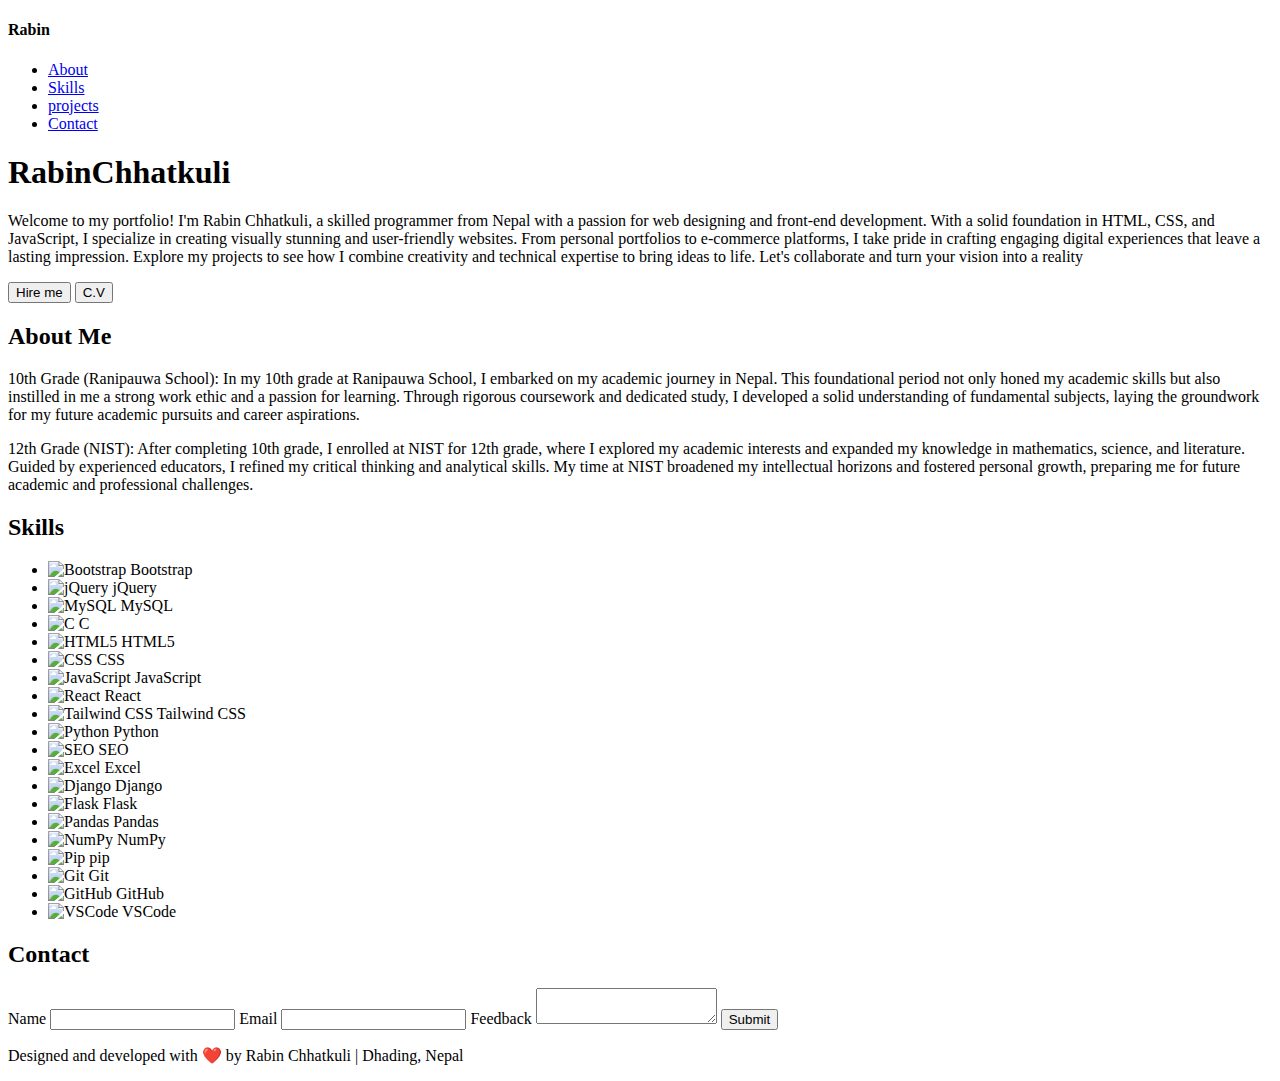
==== templates/index.html @ 6b6d9998 "Initial commits" ====
<!DOCTYPE html>
<html lang="en">

<head>
    <meta charset="UTF-8">
    <meta name="viewport" content="width=device-width, initial-scale=1.0">
    <title>Rabin Chhatkuli - Programmer</title>
    <link rel="stylesheet" href="{{ url_for('static', filename='style.css') }}">

</head>

<body>
    <header>
        <h4>Rabin</h4>
        <nav>
            <ul>
                <li><a href="#about">About</a></li>
                <li><a href="#skills">Skills</a></li>
                <li><a href="#projects">projects</a></li>
                <li><a href="#contact">Contact</a></li>
            </ul>
        </nav>
    </header>

    <section id="hero">
        <div class="content">
            <h1>Rabin<span>Chhatkuli</span></h1>
            <p>Welcome to my portfolio! I'm Rabin Chhatkuli, a skilled programmer from Nepal with a passion for web designing and front-end development. With a solid foundation in HTML, CSS, and JavaScript, I specialize in creating visually stunning and user-friendly websites. From personal portfolios to e-commerce platforms, I take pride in crafting engaging digital experiences that leave a lasting impression. Explore my projects to see how I combine creativity and technical expertise to bring ideas to life. Let's collaborate and turn your vision into a reality</p>
            <div class="buttons">
                <button>Hire me</button>
                <button>C.V</button>
            </div>
        </div>
    </section>

    <section id="about">
        <div class="content">
            <h2>About Me</h2>
            <div class="schools">
                <div class="school">
                    <p>
                        10th Grade (Ranipauwa School):
                        In my 10th grade at Ranipauwa School, I embarked on my academic journey in Nepal. This foundational period not only honed my academic skills but also instilled in me a strong work ethic and a passion for learning. Through rigorous coursework and dedicated study, I developed a solid understanding of fundamental subjects, laying the groundwork for my future academic pursuits and career aspirations.
                    </p>
                </div>
                <div class="school">
                    <p>
                        12th Grade (NIST):
                        After completing 10th grade, I enrolled at NIST for 12th grade, where I explored my academic interests and expanded my knowledge in mathematics, science, and literature. Guided by experienced educators, I refined my critical thinking and analytical skills. My time at NIST broadened my intellectual horizons and fostered personal growth, preparing me for future academic and professional challenges.
                    </p>
                </div>
            </div>
        </div>
    </section>

    <section id="skills">
        <div class="content">
            <h2>Skills</h2>
            <ul class="skills-list">
                <li>
                    <img src="https://skillicons.dev/icons?i=bootstrap" width="48" height="48" alt="Bootstrap" />
                    <span>Bootstrap</span>
                </li>
                <li>
                    <img src="https://skillicons.dev/icons?i=jquery" width="48" height="48" alt="jQuery" />
                    <span>jQuery</span>
                </li>
                <li>
                    <img src="https://techstack-generator.vercel.app/mysql-icon.svg" width="65" height="65" alt="MySQL" />
                    <span>MySQL</span>
                </li>
                <li>
                    <img src="https://cdn.iconscout.com/icon/free/png-512/free-c-58-1175247.png?f=webp&w=256" width="65" height="65" alt="C" />
                    <span>C</span>
                </li>
                <li>
                    <img src="https://skillicons.dev/icons?i=html" width="48" height="48" alt="HTML5" />
                    <span>HTML5</span>
                </li>
                <li>
                    <img src="https://skillicons.dev/icons?i=css" width="48" height="48" alt="CSS" />
                    <span>CSS</span>
                </li>
                <li>
                    <img src="https://techstack-generator.vercel.app/js-icon.svg" width="65" height="65" alt="JavaScript" />
                    <span>JavaScript</span>
                </li>
                <li>
                    <img src="https://techstack-generator.vercel.app/react-icon.svg" width="65" height="65" alt="React" />
                    <span>React</span>
                </li>
                <li>
                    <img src="https://skillicons.dev/icons?i=tailwind" width="48" height="48" alt="Tailwind CSS" />
                    <span>Tailwind CSS</span>
                </li>
                <li>
                    <img src="https://techstack-generator.vercel.app/python-icon.svg" width="65" height="65" alt="Python" />
                    <span>Python</span>
                </li>
                <li>
                    <img src="https://cdn.iconscout.com/icon/premium/png-512-thumb/seo-2148111-1805046.png?f=webp&w=256" width="65" height="65" alt="SEO" />
                    <span>SEO</span>
                </li>
                <li>
                    <img src="https://cdn.iconscout.com/icon/free/png-512/free-microsoft-excel-1411847-1194336.png?f=webp&w=256" width="65" height="65" alt="Excel" />
                    <span>Excel</span>
                </li>
                <li>
                    <img src="https://techstack-generator.vercel.app/django-icon.svg" width="65" height="65" alt="Django" />
                    <span>Django</span>
                </li>
                <li>
                    <img src="https://cdn.iconscout.com/icon/free/png-512/free-flask-51-285137.png?f=webp&w=256" width="65" height="65" alt="Flask" />
                    <span>Flask</span>
                </li>
                <li>
                    <img src="https://upload.wikimedia.org/wikipedia/commons/thumb/e/ed/Pandas_logo.svg/1200px-Pandas_logo.svg.png" width="65" height="40" alt="Pandas" />
                    <span>Pandas</span>
                </li>
                <li>
                    <img src="https://numpy.org/images/logo.svg" width="65" height="65" alt="NumPy" />
                    <span>NumPy</span>
                </li>
                <li>
                    <img src="https://www.telecomhall.net/uploads/db2683/original/2X/9/93768e7290bc8c8473a02561ac4e608642cfbaca.png" width="65" height="65" alt="Pip" />
                    <span>pip</span>
                </li>
                <li>
                    <img src="https://skillicons.dev/icons?i=git" width="48" height="48" alt="Git" />
                    <span>Git</span>
                </li>
                <li>
                    <img src="https://techstack-generator.vercel.app/github-icon.svg" width="65" height="65" alt="GitHub" />
                    <span>GitHub</span>
                </li>
                <li>
                    <img src="https://skillicons.dev/icons?i=vscode" width="48" height="48" alt="VSCode" />
                    <span>VSCode</span>
                </li>
            </ul>
        </div>
    </section>
    

    <section id="projects">
        <div class="content">
           
        </div>
    </section>

    <section id="contact">
        <div class="content">
            <h2>Contact</h2>
            <form action="/submit_feedback" method="POST">
                <label for="name">Name</label>
                <input type="text" id="name" name="name">
                <label for="email">Email</label>
                <input type="text" id="email" name="email">
                <label for="feedback">Feedback</label>
                <textarea id="feedback" name="feedback"></textarea>
                <button type="submit">Submit</button>
            </form>            
        </div>
    </section>
    

    <footer>
        <p>Designed and developed with ❤️ by Rabin Chhatkuli | Dhading, Nepal</p>
    </footer>

    <script src="script.js"></script>
</body>

</html>
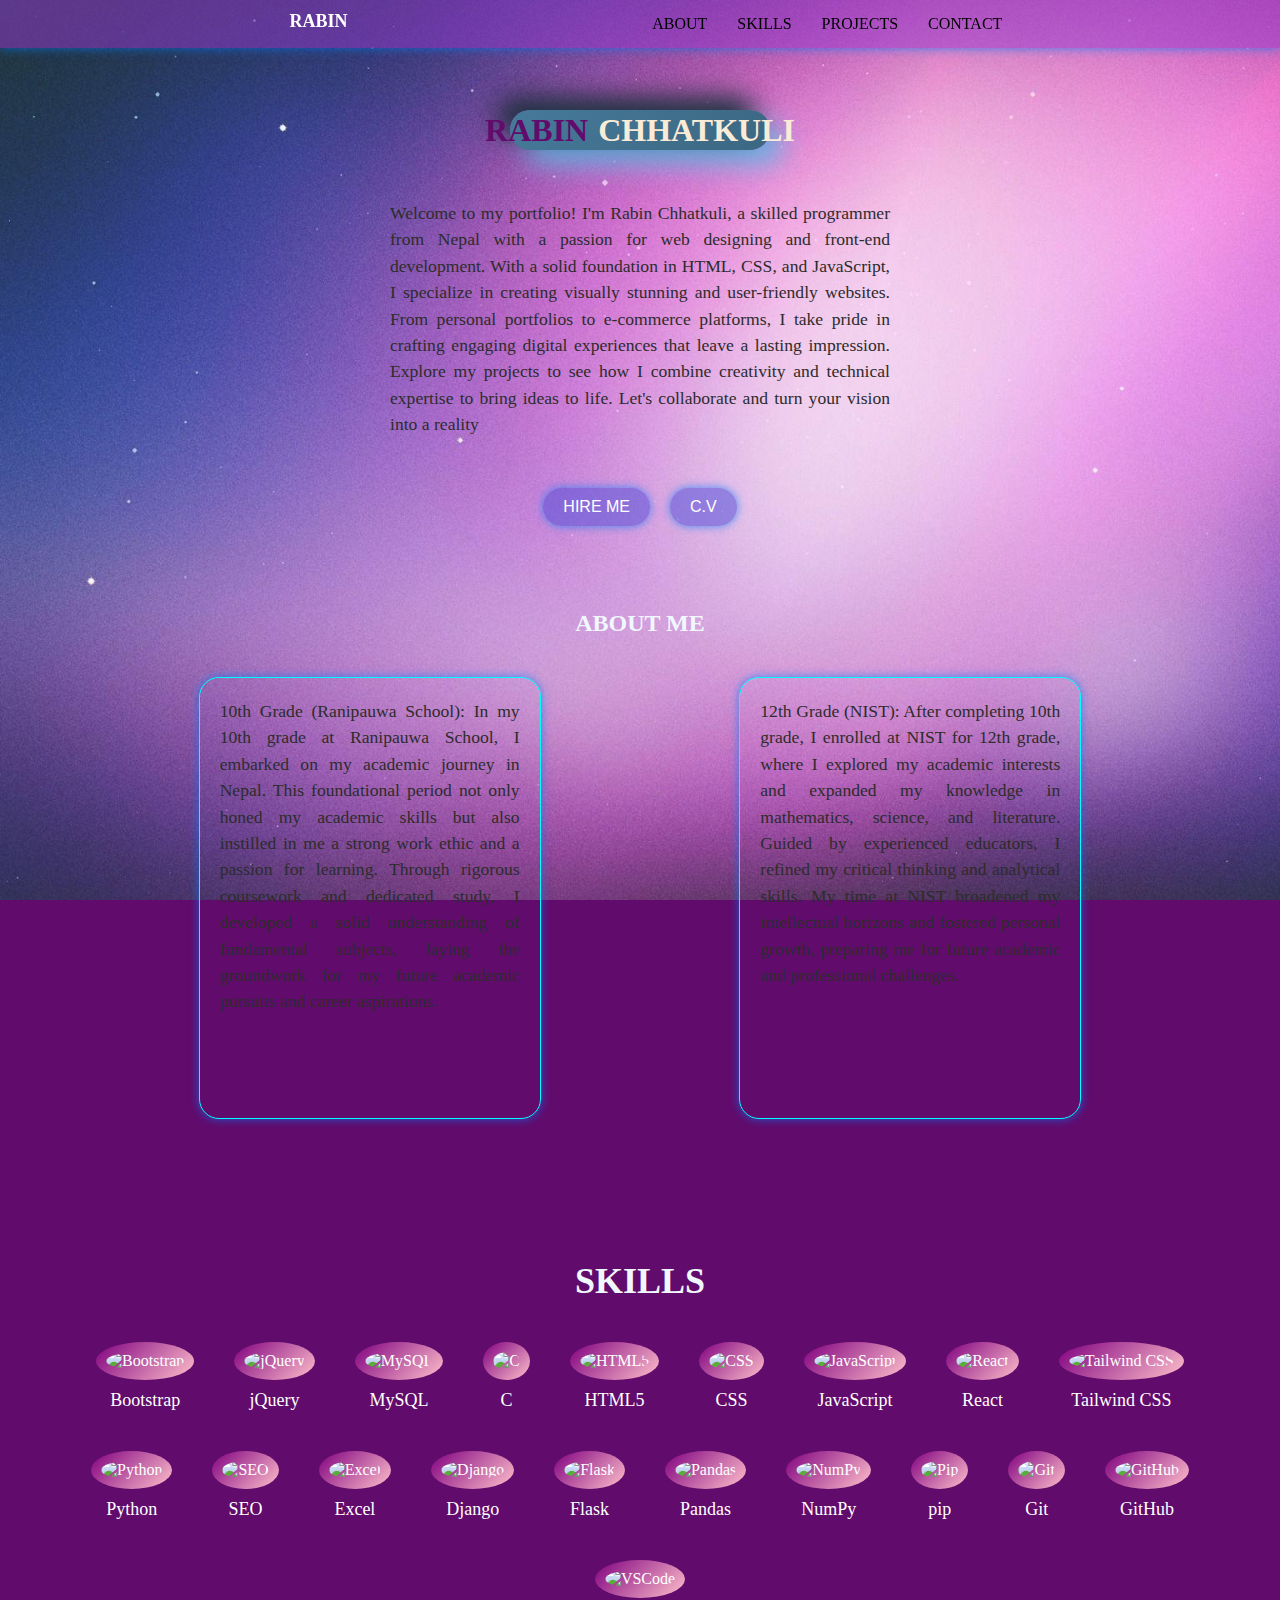
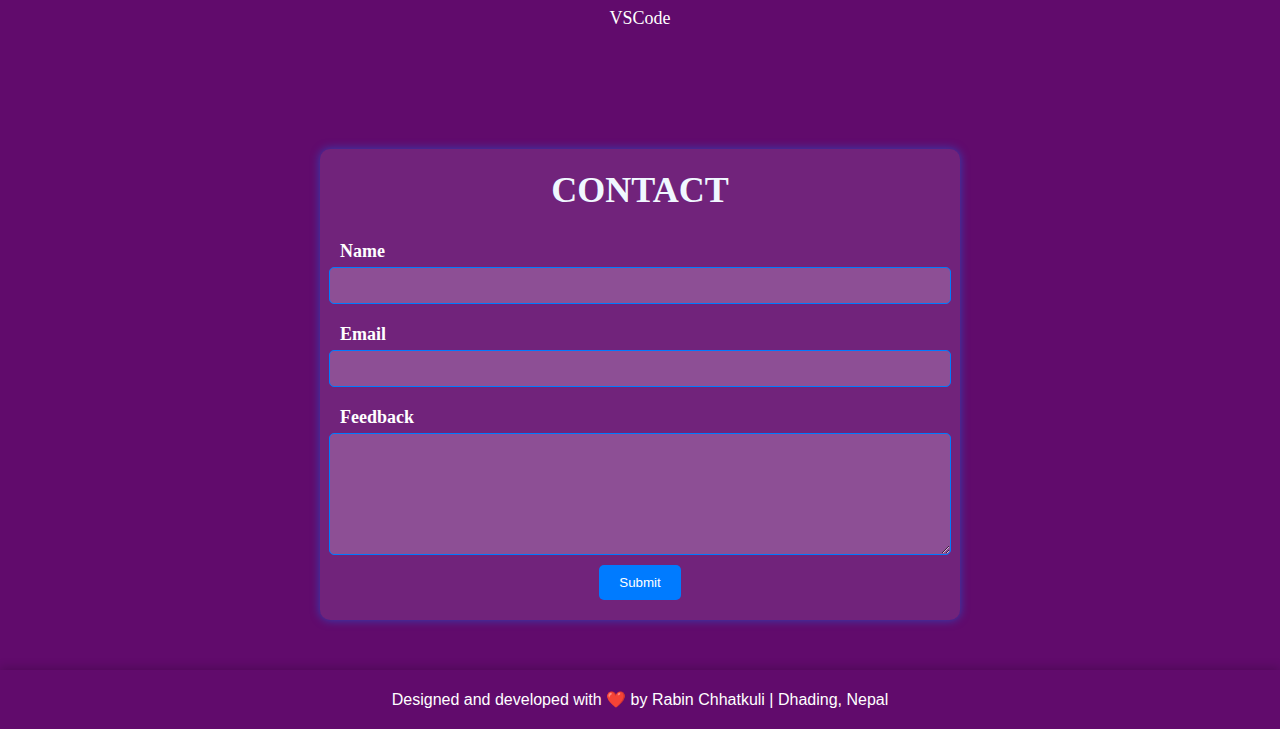
==== commit 5dbd6192: "first commit" ====
--- a/templates/index.html
+++ b/templates/index.html
@@ -5,7 +5,7 @@
     <meta charset="UTF-8">
     <meta name="viewport" content="width=device-width, initial-scale=1.0">
     <title>Rabin Chhatkuli - Programmer</title>
-    <link rel="stylesheet" href="{{ url_for('static', filename='style.css') }}">
+    <link rel="stylesheet" href="../static/style.css">
 
 </head>
 
--- a/static/style.css
+++ b/static/style.css
@@ -0,0 +1,327 @@
+*{
+    padding: 0;
+    margin: 0;
+}
+html{
+    scroll-behavior: smooth;
+}
+
+body{
+    background: #610b6c;
+    background-image: url("../images/main1.jpg");
+    background-size: cover;
+    background-repeat: no-repeat;
+    background-attachment: fixed;
+}
+
+header{
+    top: 0;
+    left: 0;
+    height: 3rem;
+    width: 100%;
+    background-color:rgba(152, 56, 208, 0.5);
+    overflow: hidden;
+    display: flex;
+    justify-content: space-evenly;
+    position: fixed;
+    box-shadow: 0 0 10px rgba(0, 123, 255, 0.7);
+    z-index: 1px;
+}
+
+header h4 {
+    width: 90px;
+    height: fit-content;
+    color: white;
+    display: flex;
+    font-size: large;
+    text-transform: uppercase;
+    border-radius: 10px;
+    padding: 11px;
+    margin: 0;
+    justify-content: center; 
+    align-items: center;
+}
+nav{
+    display: flex;
+    justify-content: flex-end;
+    align-items: center;
+}
+
+nav ul{
+    width: 40%;
+    height: 1rem;
+    padding: 15px;
+    gap: 30px;
+    display: flex;
+    justify-content: flex-end;
+    align-items: center;
+    float: left;
+}
+
+nav ul li{
+    list-style-type: none;
+}
+
+nav ul li a{
+    text-decoration: none;
+    color: black;
+    text-transform: uppercase;
+}
+nav a::after {
+    content: '';
+    position: absolute;
+    left: 0;
+    bottom: 0;
+    width: 100%;
+    height: 2px;
+    background: linear-gradient(to right, #FFD700, #FF4500);
+    transform: scaleX(0);
+    transition: transform 0.5s ease;
+}
+
+nav a:hover::after {
+    transform: scaleX(1);
+}
+
+#hero{
+    width: 100%;
+    height: 600px;
+}
+
+#hero .content{
+    display: flex;
+    flex-direction: column;
+    justify-content: center;
+    padding-top: 100px;
+    gap: 30px;
+    align-items: center;
+    margin: 0 auto;
+    margin-top: 10px;
+}
+
+#hero .content h1{
+    height: 40px;
+    width: 250px;
+    padding-left:10px;
+    background-color:rgb(71, 71, 215) ;
+    color: #610b6c ;
+    display: flex;
+    justify-content: center;
+    align-items: center;
+    border-radius: 49px;
+    background: linear-gradient(315deg, #3b6782, #467a9a);
+    box-shadow:  -14px -14px 28px #1a2e3a,
+                 14px 14px 28px #68b6e6;
+    text-transform: uppercase;
+}
+.content h1 span{
+    color: antiquewhite;
+    padding: 10px;
+}
+
+.content p{
+    width: 500px;
+    font-size: 1.1em;
+    line-height: 1.5;
+    color: #2d2c2c;
+    margin: 0;
+    padding: 20px;
+    border-radius: 5px;
+    background-color: transparent;
+    text-align: justify;
+}
+.buttons {
+    display: flex;
+    justify-content: center;
+    align-items: center;
+}
+
+.buttons button {
+    padding: 10px 20px;
+    margin: 0 10px;
+    border: none;
+    border-radius: 20px;
+    background-color:rgb(71, 71, 215 , 0.5) ;
+    color: white;
+    font-size: 16px;
+    cursor: pointer;
+    text-transform: uppercase;
+    box-shadow: 0 0 10px rgba(0, 123, 255, 0.7);
+    transition: background-color 0.3s ease;
+}
+
+.buttons button:hover {
+    background-color: rgb(137, 211, 211,0.5);
+    border-color: rgba(0, 123, 255, 1);
+    box-shadow: 0 0 20px rgba(0, 123, 255, 1);
+    transform: scale(1.05);
+    color: white;
+}
+
+
+#about{
+    width: 100%;
+    height: 600px;
+}
+
+.schools{
+    display: flex;
+    /* gap: 80px; */
+    justify-content: space-evenly;
+}
+
+.content h2{
+    text-transform: uppercase;
+    margin: 0 auto;
+    text-align: center;
+    color: aliceblue;
+}
+
+.schools{
+    padding-top: 40px;
+}
+
+.schools .school p{
+    width: 300px;
+    height: 400px;
+    overflow: hidden;
+    border: 1px aqua solid;
+    font-family: cursive;
+    border-radius: 20px;
+    box-shadow: 0 0 10px rgba(0, 123, 255, 0.7);
+    transition: all 0.3s ease;
+}
+
+.schools .school p:hover {
+    background-color: rgb(137, 211, 211,0.5);
+    border-color: rgba(0, 123, 255, 1);
+    box-shadow: 0 0 20px rgba(0, 123, 255, 1);
+    transform: scale(1.05);
+    color: white;
+}
+
+
+/* projects */
+#skills {
+    padding: 50px 0;
+    color: white;
+}
+#skills .content {
+    max-width: 1200px;
+    margin: auto;
+    text-align: center;
+}
+#skills h2 {
+    font-size: 36px;
+    margin-bottom: 20px;
+    font-family: 'Cursive';
+}
+.skills-list {
+    display: flex;
+    flex-wrap: wrap;
+    justify-content: center;
+    list-style: none;
+    padding: 0;
+}
+.skills-list li {
+    margin: 20px;
+    text-align: center;
+    transition: transform 0.3s ease;
+}
+.skills-list li:hover {
+    transform: scale(1.1);
+}
+.skills-list img {
+    background: linear-gradient(135deg, purple, pink);
+    border-radius: 50%;
+    padding: 10px;
+}
+.skills-list span {
+    display: block;
+    margin-top: 10px;
+    font-size: 18px;
+}
+
+
+/* contact */
+
+#contact {
+    padding: 50px 0;
+    color: white;
+    text-align: center;
+}
+#contact .content {
+    max-width: 600px;
+    margin: auto;
+    padding: 20px;
+    background: rgba(255, 255, 255, 0.1);
+    border-radius: 10px;
+    box-shadow: 0 0 10px rgba(0, 123, 255, 0.5);
+}
+#contact h2 {
+    font-size: 36px;
+    margin-bottom: 20px;
+    font-family: 'Cursive';
+}
+form {
+    display: flex;
+    flex-direction: column;
+    align-items: center;
+}
+label {
+    margin-top: 10px;
+    margin-bottom: 5px;
+    font-size: 18px;
+    font-weight: bold;
+    text-align: left;
+    width: 100%;
+    color: #fff;
+}
+input[type="text"], textarea {
+    width: 100%;
+    padding: 10px;
+    margin-bottom: 10px;
+    border: 1px solid #007BFF;
+    border-radius: 5px;
+    background: rgba(255, 255, 255, 0.2);
+    color: white;
+}
+textarea {
+    resize: vertical;
+    height: 100px;
+}
+button {
+    background: #007BFF;
+    color: white;
+    border: none;
+    padding: 10px 20px;
+    border-radius: 5px;
+    cursor: pointer;
+    transition: background 0.3s ease;
+}
+button:hover {
+    background: #0056b3;
+}
+
+
+
+/* footer */
+footer {
+    color: white;
+    text-align: center;
+    padding: 20px 0;
+    position: relative;
+    bottom: 0;
+    width: 100%;
+    box-shadow: 0 -2px 10px rgba(0, 0, 0, 0.2);
+}
+
+footer p {
+    margin: 0;
+    font-size: 16px;
+    font-family: 'Arial', sans-serif;
+}
+
+footer p span {
+    color: #FF6347;
+}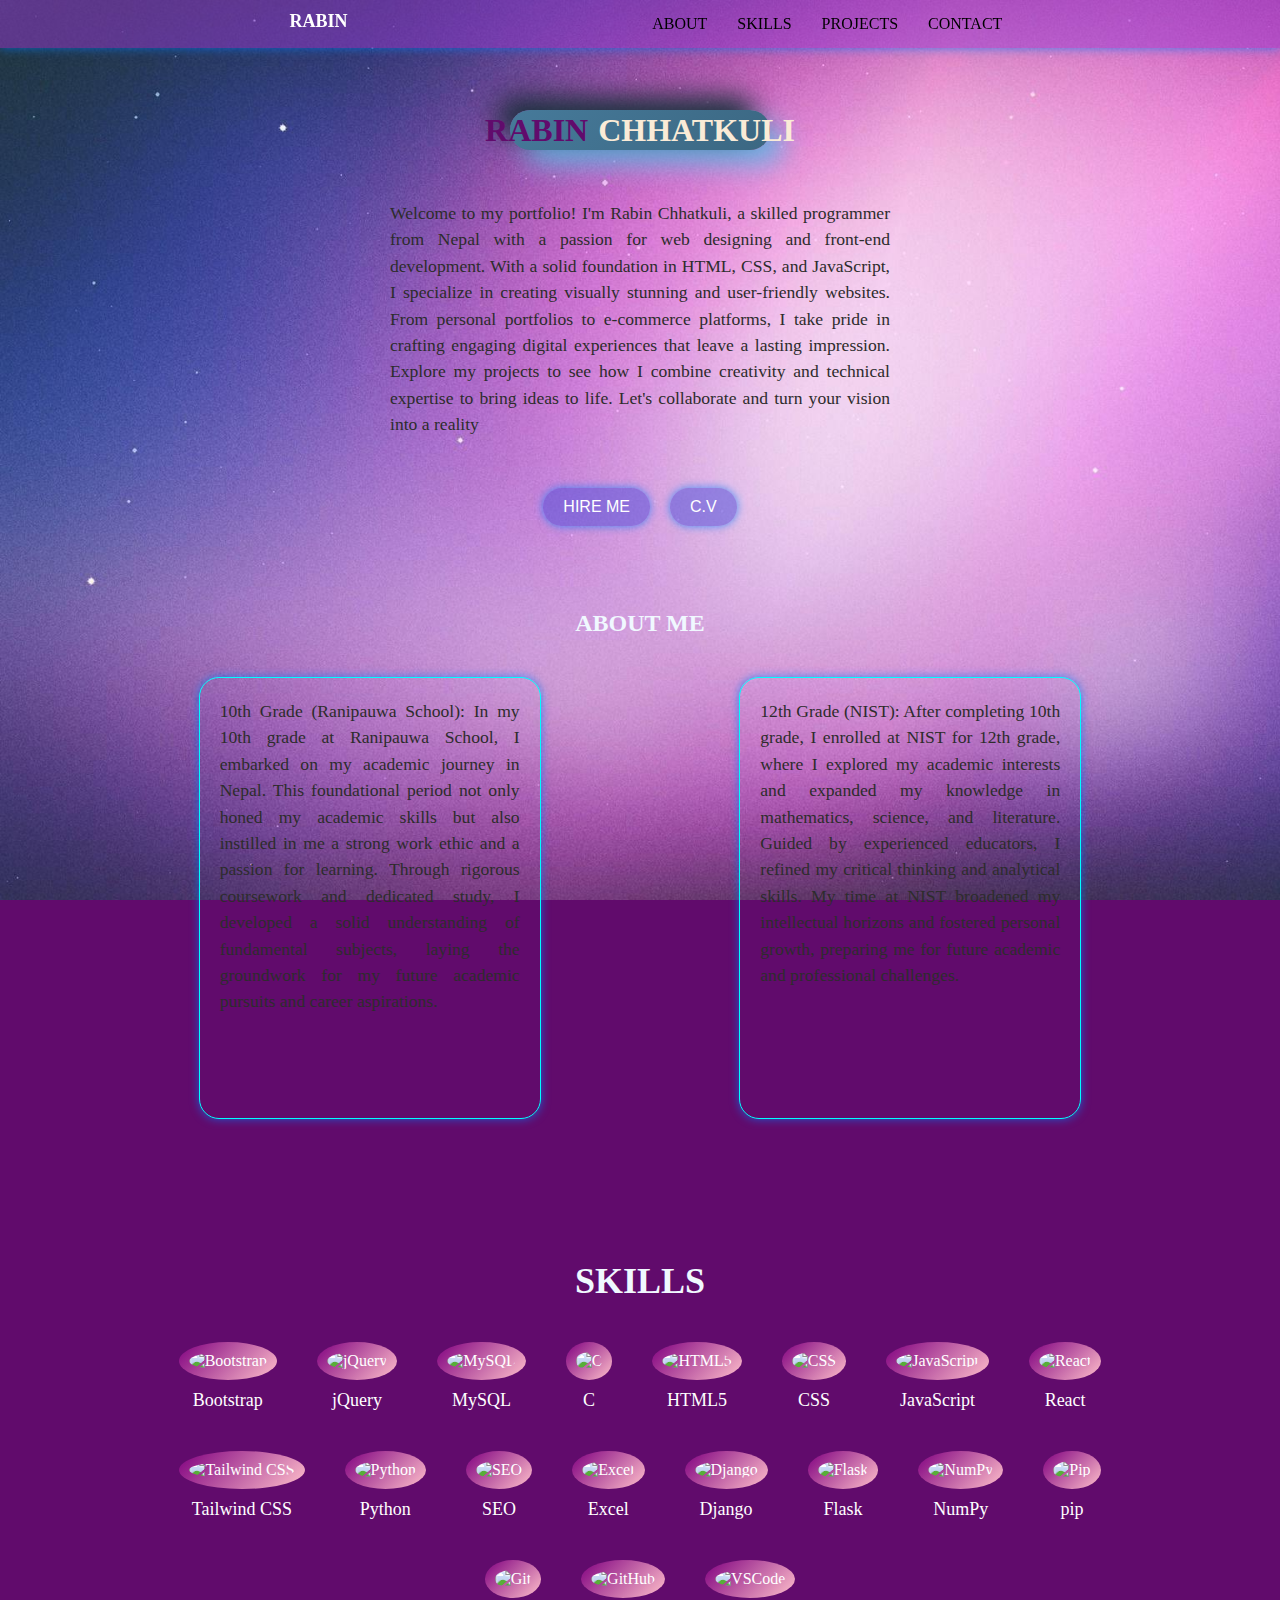
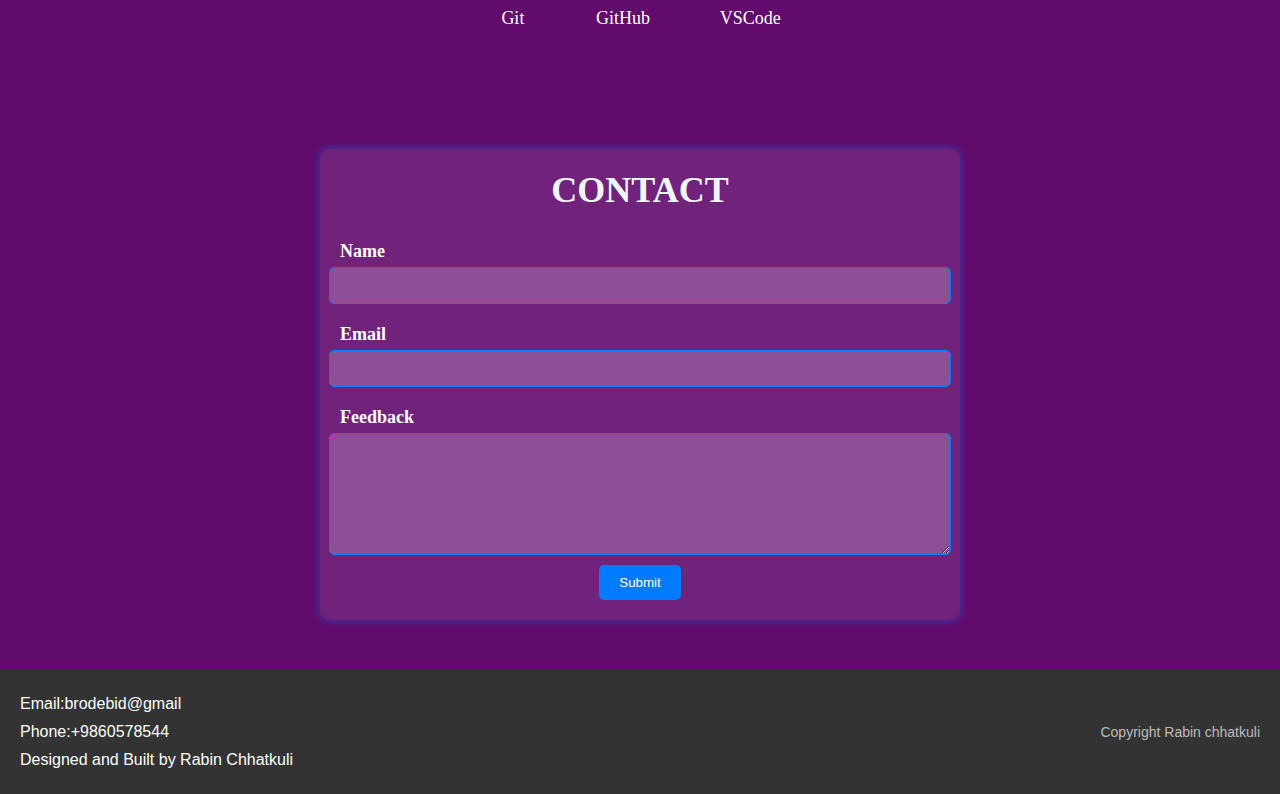
==== commit 5ed09688: "Updated" ====
--- a/templates/index.html
+++ b/templates/index.html
@@ -114,10 +114,6 @@
                     <span>Flask</span>
                 </li>
                 <li>
-                    <img src="https://upload.wikimedia.org/wikipedia/commons/thumb/e/ed/Pandas_logo.svg/1200px-Pandas_logo.svg.png" width="65" height="40" alt="Pandas" />
-                    <span>Pandas</span>
-                </li>
-                <li>
                     <img src="https://numpy.org/images/logo.svg" width="65" height="65" alt="NumPy" />
                     <span>NumPy</span>
                 </li>
@@ -165,7 +161,16 @@
     
 
     <footer>
-        <p>Designed and developed with ❤️ by Rabin Chhatkuli | Dhading, Nepal</p>
+        <div class="footer-left">
+            <p>Email:brodebid@gmail</p>
+            <p>Phone:+9860578544</p>
+            <p>Designed and Built by Rabin Chhatkuli</p>
+        </div>
+        <div class="footer-right">
+            <div class="footer-logo">
+                Copyright <copy> Rabin chhatkuli
+            </div>
+        </div>
     </footer>
 
     <script src="script.js"></script>
--- a/static/style.css
+++ b/static/style.css
@@ -207,7 +207,7 @@
     color: white;
 }
 #skills .content {
-    max-width: 1200px;
+    max-width: 1000px;
     margin: auto;
     text-align: center;
 }
@@ -305,23 +305,43 @@
 
 
 
-/* footer */
 footer {
-    color: white;
-    text-align: center;
-    padding: 20px 0;
-    position: relative;
-    bottom: 0;
-    width: 100%;
-    box-shadow: 0 -2px 10px rgba(0, 0, 0, 0.2);
+    display: flex;
+    justify-content: space-between;
+    background-color: #333;
+    color: white;
+    padding: 20px;
+    font-family: Arial, sans-serif;
+}
+
+.footer-left, .footer-right {
+    display: flex;
+    flex-direction: column;
+    justify-content: center;
+}
+
+.footer-left p, .footer-right p {
+    margin: 5px 0;
+}
+
+.footer-logo {
+    font-size: 14px;
+    color: #bbb;
 }
 
 footer p {
     margin: 0;
-    font-size: 16px;
-    font-family: 'Arial', sans-serif;
-}
-
-footer p span {
-    color: #FF6347;
-}+}
+
+.footer-right {
+    text-align: right;
+}
+
+footer a {
+    color: white;
+    text-decoration: none;
+}
+
+footer a:hover {
+    text-decoration: underline;
+}
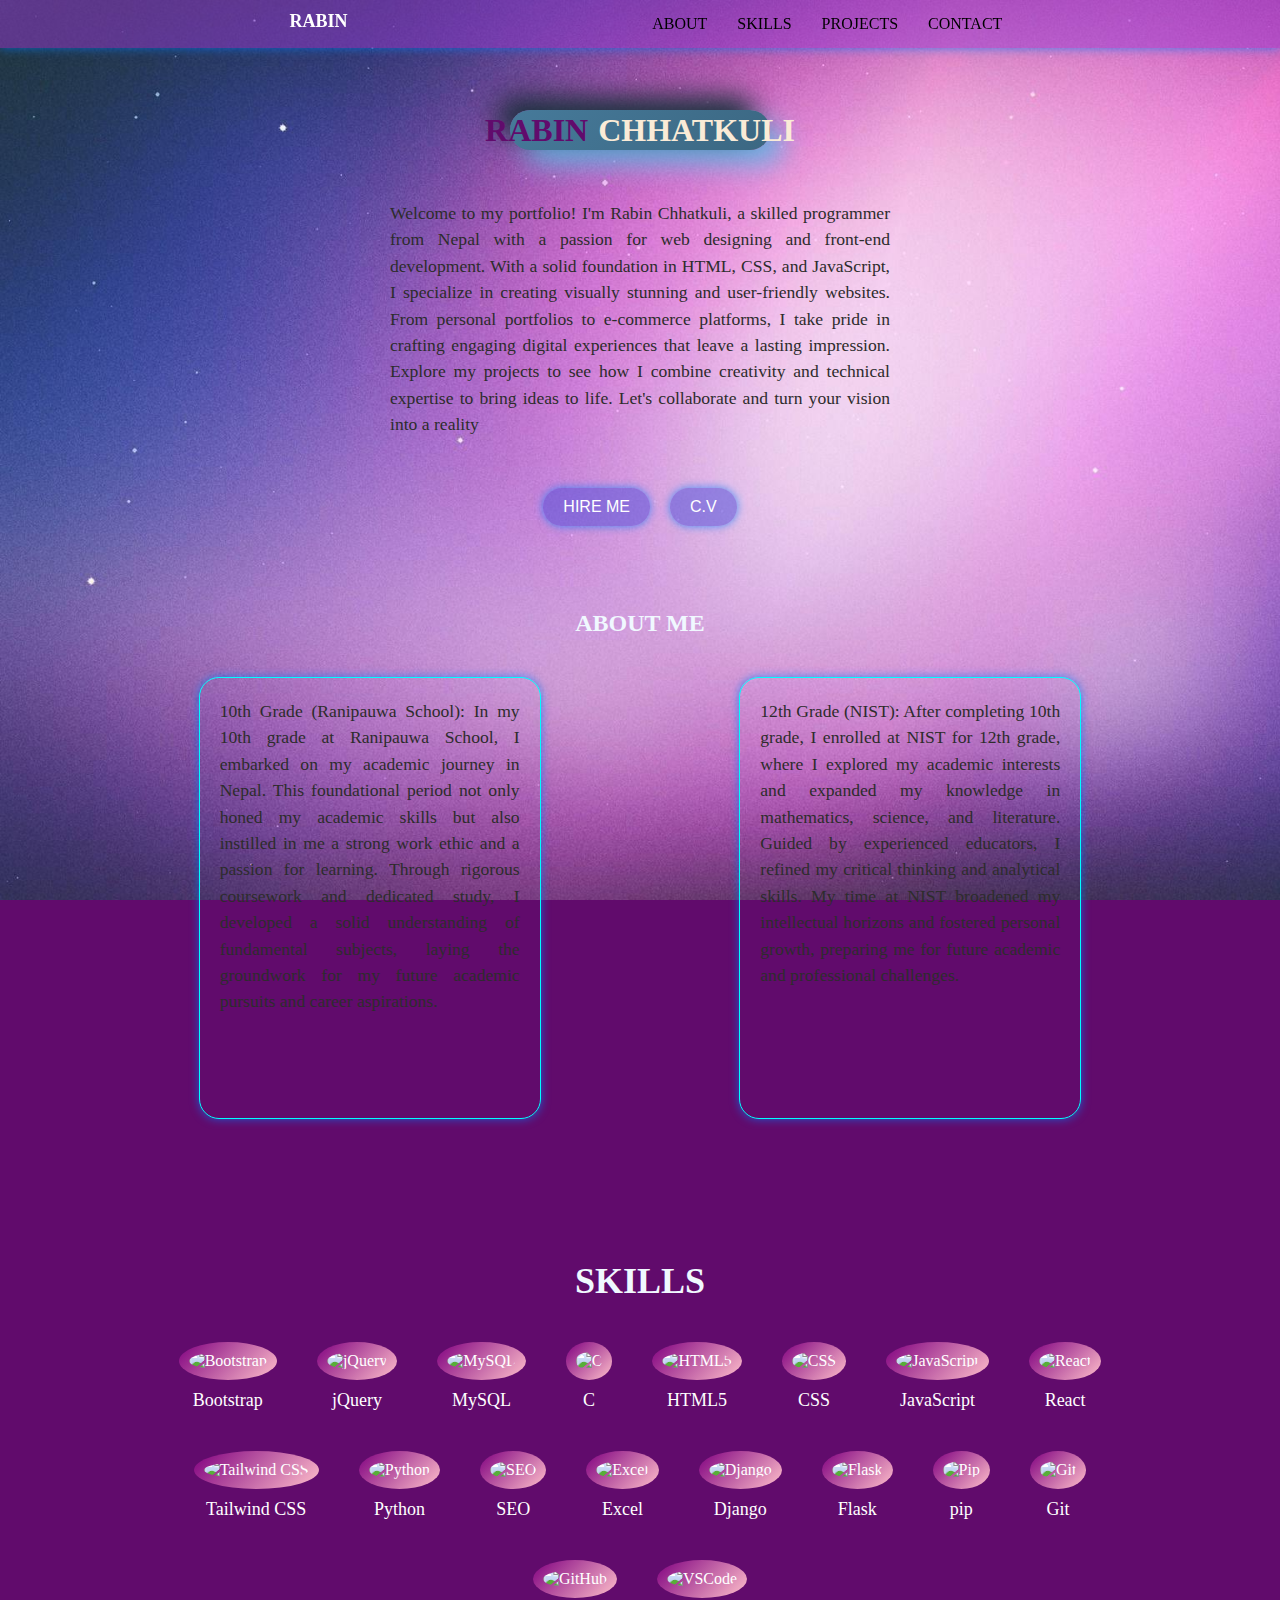
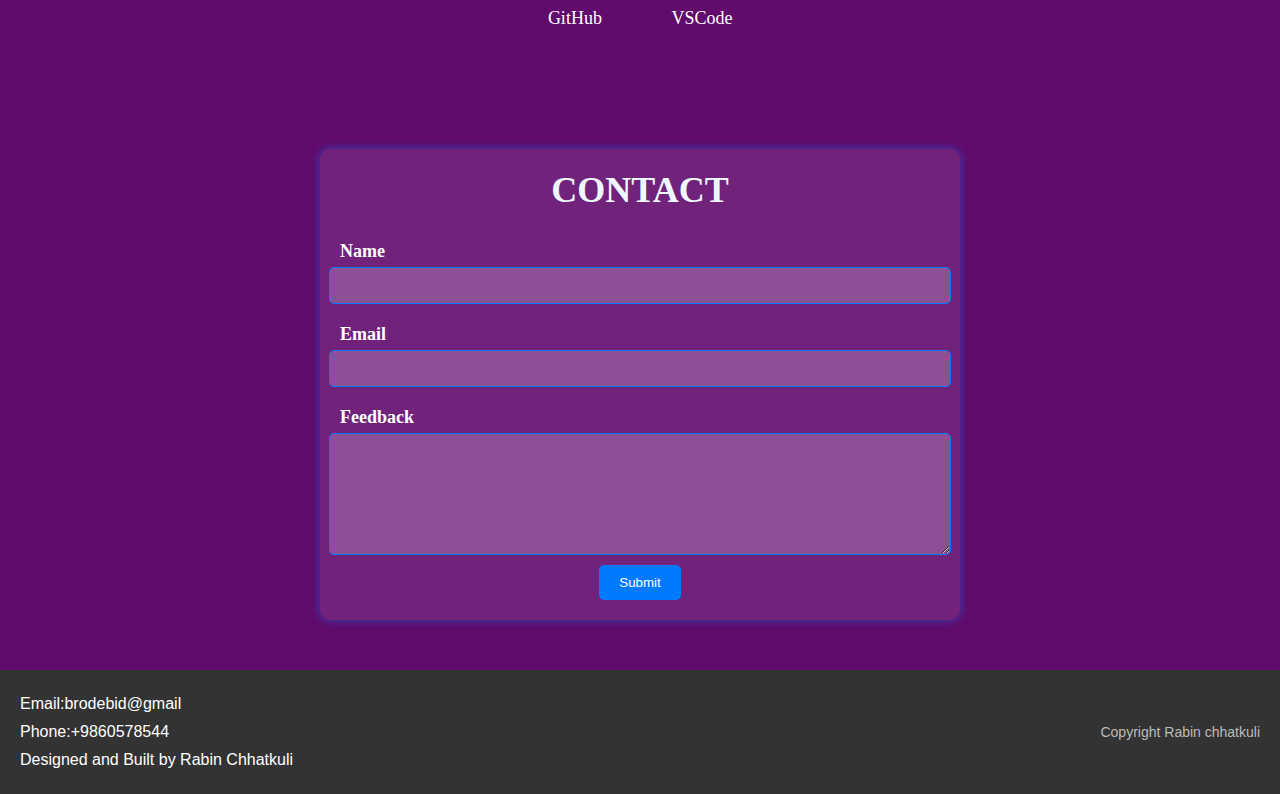
==== commit 3223d076: "Updated" ====
--- a/templates/index.html
+++ b/templates/index.html
@@ -114,10 +114,6 @@
                     <span>Flask</span>
                 </li>
                 <li>
-                    <img src="https://numpy.org/images/logo.svg" width="65" height="65" alt="NumPy" />
-                    <span>NumPy</span>
-                </li>
-                <li>
                     <img src="https://www.telecomhall.net/uploads/db2683/original/2X/9/93768e7290bc8c8473a02561ac4e608642cfbaca.png" width="65" height="65" alt="Pip" />
                     <span>pip</span>
                 </li>
--- a/static/style.css
+++ b/static/style.css
@@ -81,6 +81,10 @@
 
 nav a:hover::after {
     transform: scaleX(1);
+}
+
+nav a:hover{
+    color: rgb(181, 44, 208);
 }
 
 #hero{
@@ -345,3 +349,94 @@
 footer a:hover {
     text-decoration: underline;
 }
+/* Media Queries for Mobile Devices */
+@media (max-width: 768px) {
+    header {
+        flex-direction: row;
+        align-items: center;
+        height: auto;
+        position: fixed;
+        width: 100%;
+        z-index: 10;
+    }
+
+    nav ul {
+        width: 90%;
+        justify-content: center;
+        gap: 15px;
+        padding: 0;
+    }
+
+    #hero {
+        padding-top: 5.5rem; /* To ensure hero content starts below the fixed header */
+    }
+
+    #hero .content {
+        align-items: center;
+        padding: 20px;
+        text-align: center;
+    }
+
+    #hero .content h1, .content p {
+        width: 70%;
+    }
+
+    .buttons {
+        flex-direction: column;
+        gap: 10px;
+        padding-bottom: 30px;
+        align-items: center;
+    }
+    .about {
+        padding-top: 40px;
+    }
+
+    .schools {
+        flex-direction: column;
+        align-items: center;
+        padding-top: 20px;
+    }
+
+    .schools .school p {
+        width: 90%;
+        height: auto;
+        margin-bottom: 20px;
+        text-align: center;
+    }
+
+    #skills .skills-list {
+        display: grid;
+        grid-template-columns: repeat(3, 1fr);
+        gap: 10px;
+        padding: 10px;
+    }
+
+    .skills-list li {
+        margin: 5px;
+        width: 100%;
+        text-align: center;
+        transform: scale(0.9); /* Reduce size */
+    }
+
+    .skills-list img {
+        width: 60px; /* Adjust image size */
+        height: 60px; /* Adjust image size */
+    }
+
+    #contact .content {
+        width: 90%;
+        margin: 0 auto;
+        padding: 20px;
+    }
+
+    footer {
+        flex-direction: column;
+        align-items: center;
+        text-align: center;
+    }
+
+    .footer-right {
+        text-align: center;
+        margin-top: 10px;
+    }
+}
